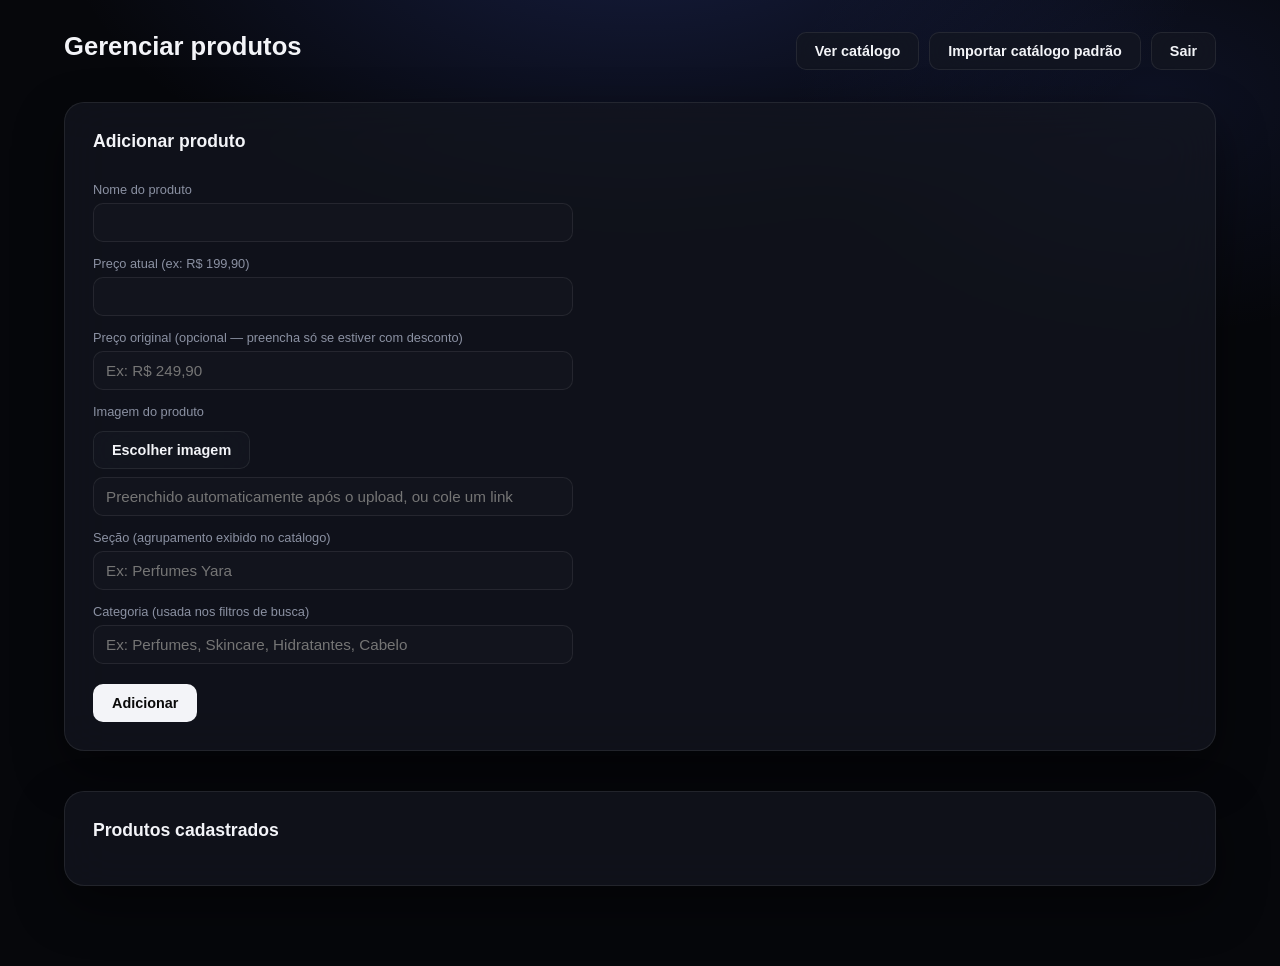
==== admin.html @ 838c7e2e "Catálogo online completo: produtos por Supabase, painel admin com upload de imagens, busca e filtros" ====
<!DOCTYPE html>
<html lang="pt-BR">
<head>
  <meta charset="UTF-8">
  <meta name="viewport" content="width=device-width, initial-scale=1.0">
  <title>Admin — Catálogo</title>
  <link rel="stylesheet" href="css/style.css">
  <link rel="stylesheet" href="css/admin.css">
</head>
<body>
  <header class="admin-header">
    <div>
      <h1 class="admin-header__title">Gerenciar produtos</h1>
      <p class="admin-header__email" id="admin-email"></p>
    </div>
    <div class="admin-header__actions">
      <a class="btn btn--ghost" href="index.html">Ver catálogo</a>
      <button class="btn btn--ghost" id="seed-btn" type="button">Importar catálogo padrão</button>
      <button class="btn btn--ghost" id="logout-btn" type="button">Sair</button>
    </div>
  </header>

  <main class="admin-main">
    <section class="admin-panel">
      <h2 class="admin-panel__title" id="form-title">Adicionar produto</h2>
      <form class="admin-form" id="product-form">
        <label class="field-label" for="field-name">Nome do produto</label>
        <input class="field-input" type="text" id="field-name" required>

        <label class="field-label" for="field-price">Preço atual (ex: R$ 199,90)</label>
        <input class="field-input" type="text" id="field-price">

        <label class="field-label" for="field-original-price">Preço original (opcional — preencha só se estiver com desconto)</label>
        <input class="field-input" type="text" id="field-original-price" placeholder="Ex: R$ 249,90">

        <label class="field-label" for="field-image-file">Imagem do produto</label>
        <div class="image-upload">
          <img class="image-upload__preview" id="image-preview" alt="" hidden>
          <div class="image-upload__controls">
            <label class="btn btn--ghost image-upload__button" for="field-image-file">Escolher imagem</label>
            <input type="file" id="field-image-file" accept="image/*" hidden>
            <span class="image-upload__status" id="image-upload-status"></span>
          </div>
        </div>
        <input class="field-input" type="text" id="field-image" placeholder="Preenchido automaticamente após o upload, ou cole um link">

        <label class="field-label" for="field-section">Seção (agrupamento exibido no catálogo)</label>
        <input class="field-input" type="text" id="field-section" list="section-options" required placeholder="Ex: Perfumes Yara">
        <datalist id="section-options"></datalist>

        <label class="field-label" for="field-category">Categoria (usada nos filtros de busca)</label>
        <input class="field-input" type="text" id="field-category" list="category-options" placeholder="Ex: Perfumes, Skincare, Hidratantes, Cabelo">
        <datalist id="category-options"></datalist>

        <div class="admin-form__actions">
          <button class="btn btn--primary" type="submit" id="submit-btn">Adicionar</button>
          <button class="btn btn--ghost" type="button" id="cancel-edit-btn" hidden>Cancelar edição</button>
        </div>
      </form>
    </section>

    <section class="admin-panel">
      <h2 class="admin-panel__title">Produtos cadastrados</h2>
      <p class="admin-empty" id="admin-empty" hidden>Nenhum produto cadastrado ainda. Use o formulário acima ou clique em "Importar catálogo padrão".</p>
      <div id="admin-sections"></div>
    </section>
  </main>

  <script src="js/products.js"></script>
  <script type="module" src="js/admin.js"></script>
</body>
</html>
---- css/style.css ----
:root {
  --bg: #06070b;
  --card-bg: rgba(20, 23, 33, 0.72);
  --card-bg-solid: #12141d;
  --card-border: rgba(255, 255, 255, 0.08);
  --card-border-hover: rgba(112, 142, 255, 0.45);
  --text-primary: #f3f4f8;
  --text-secondary: #8b91a3;
  --button-bg: #f3f4f8;
  --button-bg-hover: #ffffff;
  --button-text: #0a0a0a;
  --accent: #5b7fff;
  --accent-soft: rgba(91, 127, 255, 0.16);
  --shadow-panel: 0 20px 50px rgba(0, 0, 0, 0.45);
}

* {
  box-sizing: border-box;
  margin: 0;
  padding: 0;
}

[hidden] {
  display: none !important;
}

html {
  background: var(--bg);
}

body {
  background:
    radial-gradient(ellipse 900px 500px at 50% -10%, rgba(80, 110, 255, 0.22), transparent 65%),
    radial-gradient(ellipse 600px 400px at 90% 10%, rgba(80, 110, 255, 0.1), transparent 60%),
    var(--bg);
  color: var(--text-primary);
  font-family: -apple-system, BlinkMacSystemFont, "Segoe UI", Roboto, Arial, sans-serif;
  -webkit-font-smoothing: antialiased;
  min-height: 100vh;
}

.site-header {
  text-align: center;
  padding: 64px 24px 40px;
}

.site-header__title {
  font-size: clamp(2rem, 4vw, 2.75rem);
  font-weight: 700;
  letter-spacing: -0.02em;
}

.site-header__underline {
  width: 56px;
  height: 3px;
  background: var(--accent);
  border: none;
  border-radius: 2px;
  margin: 18px auto 0;
  box-shadow: 0 0 16px 1px var(--accent-soft);
}

.site-header__subtitle {
  margin-top: 16px;
  color: var(--text-secondary);
  font-size: 0.95rem;
}

.catalog {
  max-width: 1200px;
  margin: 0 auto;
  padding: 0 24px 80px;
}

.catalog-controls {
  max-width: 1200px;
  margin: 0 auto;
  padding: 0 24px 32px;
  display: flex;
  flex-direction: column;
  gap: 16px;
}

.search-box {
  position: relative;
  max-width: 420px;
}

.search-box__icon {
  position: absolute;
  top: 50%;
  left: 14px;
  transform: translateY(-50%);
  width: 18px;
  height: 18px;
  color: var(--text-secondary);
  pointer-events: none;
}

.search-box__input {
  width: 100%;
  background: var(--card-bg);
  backdrop-filter: blur(20px);
  -webkit-backdrop-filter: blur(20px);
  border: 1px solid var(--card-border);
  border-radius: 14px;
  padding: 13px 14px 13px 42px;
  color: var(--text-primary);
  font-size: 0.95rem;
  transition: border-color 0.2s ease, box-shadow 0.2s ease;
}

.search-box__input::placeholder {
  color: var(--text-secondary);
}

.search-box__input:focus {
  outline: none;
  border-color: var(--accent);
  box-shadow: 0 0 0 3px var(--accent-soft);
}

.filter-chips {
  display: flex;
  flex-wrap: wrap;
  gap: 10px;
}

.filter-chip {
  background: var(--card-bg);
  backdrop-filter: blur(20px);
  -webkit-backdrop-filter: blur(20px);
  border: 1px solid var(--card-border);
  color: var(--text-secondary);
  font-size: 0.85rem;
  font-weight: 600;
  padding: 9px 18px;
  border-radius: 999px;
  cursor: pointer;
  transition: border-color 0.15s ease, color 0.15s ease, background 0.15s ease;
}

.filter-chip:hover {
  border-color: var(--card-border-hover);
  color: var(--text-primary);
}

.filter-chip--active {
  background: var(--accent);
  border-color: var(--accent);
  color: #ffffff;
}

.catalog-empty {
  text-align: center;
  color: var(--text-secondary);
  padding: 40px 24px 80px;
}

.catalog-section {
  margin-bottom: 56px;
}

.catalog-section__title {
  font-size: 1.3rem;
  font-weight: 700;
  letter-spacing: -0.01em;
  margin-bottom: 20px;
  padding-bottom: 14px;
  border-bottom: 1px solid var(--card-border);
}

.catalog-grid {
  display: grid;
  grid-template-columns: repeat(auto-fill, minmax(260px, 1fr));
  gap: 24px;
}

.card {
  background: var(--card-bg);
  backdrop-filter: blur(20px);
  -webkit-backdrop-filter: blur(20px);
  border: 1px solid var(--card-border);
  border-radius: 20px;
  overflow: hidden;
  display: flex;
  flex-direction: column;
  box-shadow: var(--shadow-panel);
  transition: border-color 0.25s ease, transform 0.25s ease, box-shadow 0.25s ease;
}

.card:hover {
  border-color: var(--card-border-hover);
  transform: translateY(-3px);
  box-shadow: 0 24px 55px rgba(0, 0, 0, 0.5), 0 0 0 1px var(--accent-soft);
}

.card__image-wrap {
  position: relative;
  aspect-ratio: 1 / 1;
  background: var(--card-bg-solid);
  overflow: hidden;
}

.card--selected {
  border-color: var(--accent);
  box-shadow: 0 24px 55px rgba(0, 0, 0, 0.5), 0 0 0 1px var(--accent-soft);
}

.card__select {
  position: absolute;
  top: 12px;
  left: 12px;
  z-index: 1;
  cursor: pointer;
}

.card__select-input {
  position: absolute;
  opacity: 0;
  width: 26px;
  height: 26px;
  margin: 0;
  cursor: pointer;
}

.card__select-box {
  display: block;
  width: 26px;
  height: 26px;
  border-radius: 8px;
  background: rgba(10, 10, 10, 0.55);
  border: 1.5px solid rgba(255, 255, 255, 0.5);
  backdrop-filter: blur(4px);
  transition: background 0.15s ease, border-color 0.15s ease;
}

.card__select-input:checked + .card__select-box {
  background: var(--accent);
  border-color: var(--accent);
}

.card__select-input:checked + .card__select-box::after {
  content: "";
  display: block;
  width: 7px;
  height: 12px;
  margin: 3px auto 0;
  border-right: 2px solid #ffffff;
  border-bottom: 2px solid #ffffff;
  transform: rotate(45deg);
}

.card__image {
  width: 100%;
  height: 100%;
  object-fit: cover;
  display: block;
}

.card__body {
  padding: 20px;
  display: flex;
  flex-direction: column;
  gap: 4px;
}

.card__name {
  font-size: 1.05rem;
  font-weight: 600;
  letter-spacing: -0.01em;
}

.card__price-row {
  display: flex;
  align-items: baseline;
  gap: 8px;
  margin-bottom: 14px;
  flex-wrap: wrap;
}

.card__price {
  color: var(--text-secondary);
  font-size: 0.9rem;
}

.card__price-original {
  color: var(--text-secondary);
  font-size: 0.78rem;
  text-decoration: line-through;
  opacity: 0.6;
}

.card__discount-badge {
  position: absolute;
  top: 12px;
  right: 12px;
  z-index: 1;
  background: var(--accent);
  color: #ffffff;
  font-size: 0.75rem;
  font-weight: 700;
  padding: 4px 9px;
  border-radius: 999px;
  box-shadow: 0 4px 14px rgba(91, 127, 255, 0.5);
}

.card__button {
  margin-top: 8px;
  display: inline-flex;
  align-items: center;
  justify-content: center;
  gap: 10px;
  background: var(--button-bg);
  color: var(--button-text);
  font-weight: 600;
  font-size: 0.95rem;
  text-decoration: none;
  padding: 12px 16px;
  border-radius: 12px;
  transition: background 0.2s ease, box-shadow 0.2s ease, transform 0.15s ease;
}

.card__button:hover {
  background: var(--button-bg-hover);
  box-shadow: 0 0 0 4px var(--accent-soft);
}

.card__button:active {
  transform: scale(0.98);
}

.card__button-icon {
  width: 20px;
  height: 20px;
  flex-shrink: 0;
}

.site-footer {
  text-align: center;
  padding: 32px 24px 48px;
  color: var(--text-secondary);
  font-size: 0.85rem;
}

.site-footer__admin {
  display: inline-block;
  margin-top: 10px;
  color: var(--text-secondary);
  font-size: 0.78rem;
  text-decoration: none;
  opacity: 0.6;
}

.site-footer__admin:hover {
  opacity: 1;
}

.order-bar[hidden] {
  display: none;
}

.order-bar {
  position: fixed;
  left: 50%;
  bottom: 20px;
  transform: translateX(-50%);
  display: flex;
  align-items: center;
  gap: 16px;
  background: var(--card-bg);
  backdrop-filter: blur(24px);
  -webkit-backdrop-filter: blur(24px);
  border: 1px solid var(--card-border-hover);
  border-radius: 16px;
  padding: 14px 18px;
  box-shadow: var(--shadow-panel), 0 0 0 1px var(--accent-soft);
  z-index: 10;
  max-width: calc(100% - 32px);
}

.order-bar__count {
  font-size: 0.9rem;
  font-weight: 600;
  white-space: nowrap;
}

.order-bar__actions {
  display: flex;
  align-items: center;
  gap: 10px;
}

.order-bar__clear {
  background: transparent;
  border: 1px solid var(--card-border);
  color: var(--text-secondary);
  font-size: 0.85rem;
  padding: 10px 14px;
  border-radius: 10px;
  cursor: pointer;
  white-space: nowrap;
}

.order-bar__clear:hover {
  border-color: var(--card-border-hover);
  color: var(--text-primary);
}

.order-bar__button {
  display: inline-flex;
  align-items: center;
  gap: 8px;
  background: var(--button-bg);
  color: var(--button-text);
  font-weight: 600;
  font-size: 0.9rem;
  text-decoration: none;
  padding: 10px 16px;
  border-radius: 10px;
  white-space: nowrap;
  transition: background 0.2s ease;
}

.order-bar__button:hover {
  background: var(--button-bg-hover);
}

@media (max-width: 480px) {
  .order-bar {
    flex-direction: column;
    align-items: stretch;
    gap: 12px;
  }

  .order-bar__actions {
    justify-content: space-between;
  }
}
---- css/admin.css ----
.btn {
  display: inline-flex;
  align-items: center;
  justify-content: center;
  gap: 8px;
  border: 1px solid var(--card-border);
  background: var(--card-bg);
  backdrop-filter: blur(20px);
  -webkit-backdrop-filter: blur(20px);
  color: var(--text-primary);
  font-size: 0.9rem;
  font-weight: 600;
  padding: 10px 18px;
  border-radius: 10px;
  cursor: pointer;
  text-decoration: none;
  transition: border-color 0.2s ease, background 0.2s ease, box-shadow 0.2s ease;
}

.btn--primary {
  background: var(--button-bg);
  color: var(--button-text);
  border-color: transparent;
}

.btn--primary:hover {
  background: var(--button-bg-hover);
  box-shadow: 0 0 0 4px var(--accent-soft);
}

.btn--ghost:hover {
  border-color: var(--card-border-hover);
}

/* Login */
.auth-page {
  min-height: 100vh;
  display: flex;
  align-items: center;
  justify-content: center;
  padding: 24px;
}

.auth-card {
  width: 100%;
  max-width: 360px;
  background: var(--card-bg);
  backdrop-filter: blur(24px);
  -webkit-backdrop-filter: blur(24px);
  border: 1px solid var(--card-border);
  border-radius: 20px;
  padding: 32px;
  display: flex;
  flex-direction: column;
  box-shadow: var(--shadow-panel);
}

.auth-card__title {
  font-size: 1.4rem;
  font-weight: 700;
}

.auth-card__subtitle {
  color: var(--text-secondary);
  font-size: 0.9rem;
  margin-top: 6px;
  margin-bottom: 24px;
}

.auth-card__error {
  color: #ff6b6b;
  font-size: 0.85rem;
  min-height: 1.2em;
  margin: 4px 0 12px;
}

.auth-card__back {
  text-align: center;
  color: var(--text-secondary);
  font-size: 0.85rem;
  margin-top: 16px;
  text-decoration: none;
}

.auth-card__back:hover {
  color: var(--text-primary);
}

/* Shared field styles */
.field-label {
  font-size: 0.8rem;
  color: var(--text-secondary);
  margin-bottom: 6px;
  margin-top: 14px;
}

.field-input {
  background: var(--card-bg-solid);
  border: 1px solid var(--card-border);
  border-radius: 10px;
  padding: 10px 12px;
  color: var(--text-primary);
  font-size: 0.95rem;
  transition: border-color 0.2s ease, box-shadow 0.2s ease;
}

.field-input:focus {
  outline: none;
  border-color: var(--accent);
  box-shadow: 0 0 0 3px var(--accent-soft);
}

.image-upload {
  display: flex;
  align-items: center;
  gap: 14px;
  margin-top: 6px;
  margin-bottom: 8px;
}

.image-upload__preview {
  width: 56px;
  height: 56px;
  border-radius: 10px;
  object-fit: cover;
  background: var(--card-bg-solid);
  border: 1px solid var(--card-border);
  flex-shrink: 0;
}

.image-upload__controls {
  display: flex;
  align-items: center;
  gap: 10px;
}

.image-upload__button {
  cursor: pointer;
}

.image-upload__status {
  font-size: 0.8rem;
  color: var(--text-secondary);
}

/* Admin layout */
.admin-header {
  display: flex;
  align-items: flex-start;
  justify-content: space-between;
  flex-wrap: wrap;
  gap: 16px;
  padding: 32px 24px;
  max-width: 1200px;
  margin: 0 auto;
}

.admin-header__title {
  font-size: 1.6rem;
  font-weight: 700;
}

.admin-header__email {
  color: var(--text-secondary);
  font-size: 0.85rem;
  margin-top: 4px;
}

.admin-header__actions {
  display: flex;
  gap: 10px;
  flex-wrap: wrap;
}

.admin-main {
  max-width: 1200px;
  margin: 0 auto;
  padding: 0 24px 80px;
  display: flex;
  flex-direction: column;
  gap: 40px;
}

.admin-panel {
  background: var(--card-bg);
  backdrop-filter: blur(24px);
  -webkit-backdrop-filter: blur(24px);
  border: 1px solid var(--card-border);
  border-radius: 20px;
  padding: 28px;
  box-shadow: var(--shadow-panel);
}

.admin-panel__title {
  font-size: 1.1rem;
  font-weight: 700;
  margin-bottom: 16px;
}

.admin-form {
  display: flex;
  flex-direction: column;
  max-width: 480px;
}

.admin-form__actions {
  display: flex;
  gap: 10px;
  margin-top: 20px;
}

.admin-empty {
  color: var(--text-secondary);
  font-size: 0.9rem;
}

.admin-section {
  margin-bottom: 28px;
}

.admin-section__title {
  font-size: 1rem;
  font-weight: 700;
  margin-bottom: 12px;
  padding-bottom: 8px;
  border-bottom: 1px solid var(--card-border);
}

.admin-row {
  display: flex;
  align-items: center;
  gap: 14px;
  padding: 10px 0;
  border-bottom: 1px solid var(--card-border);
}

.admin-row__thumb {
  width: 48px;
  height: 48px;
  border-radius: 8px;
  object-fit: cover;
  background: var(--card-bg-solid);
  flex-shrink: 0;
}

.admin-row__info {
  flex: 1;
  min-width: 0;
}

.admin-row__name {
  font-weight: 600;
  font-size: 0.92rem;
}

.admin-row__price {
  color: var(--text-secondary);
  font-size: 0.82rem;
}

.admin-row__price-original {
  text-decoration: line-through;
  opacity: 0.6;
}

.admin-row__actions {
  display: flex;
  gap: 8px;
  flex-shrink: 0;
}

.admin-row__actions button {
  background: transparent;
  border: 1px solid var(--card-border);
  color: var(--text-primary);
  border-radius: 8px;
  padding: 6px 12px;
  font-size: 0.8rem;
  cursor: pointer;
}

.admin-row__actions button:hover {
  border-color: var(--card-border-hover);
}
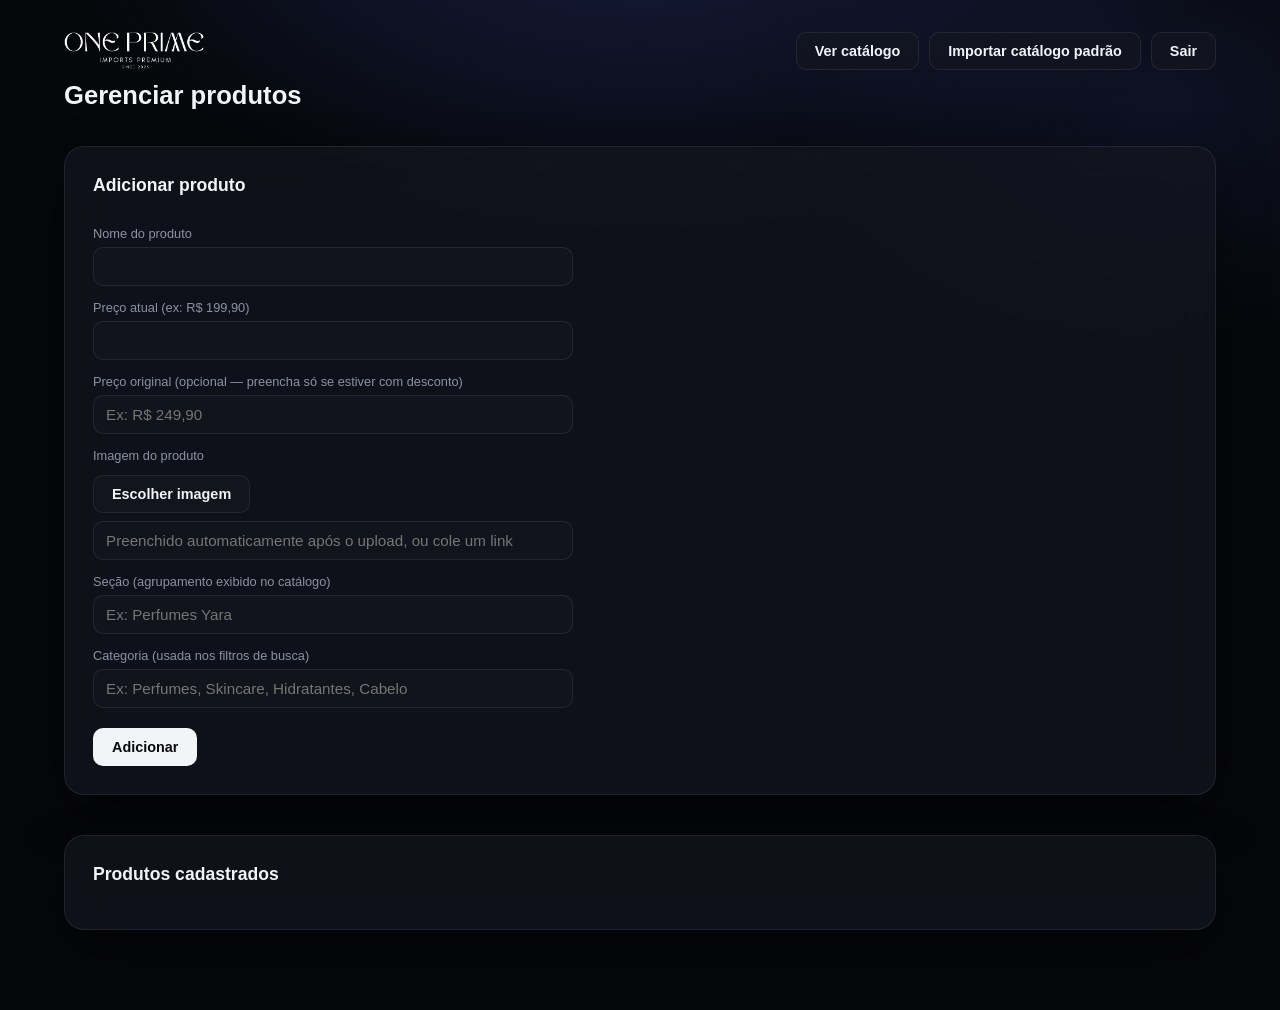
==== commit c48305b3: "Adiciona logomarca One Prime Imports Premium no catálogo, login e painel admin Co-Authored-By: Claud" ====
--- a/admin.html
+++ b/admin.html
@@ -3,13 +3,14 @@
 <head>
   <meta charset="UTF-8">
   <meta name="viewport" content="width=device-width, initial-scale=1.0">
-  <title>Admin — Catálogo</title>
+  <title>Admin — One Prime Imports Premium</title>
   <link rel="stylesheet" href="css/style.css">
   <link rel="stylesheet" href="css/admin.css">
 </head>
 <body>
   <header class="admin-header">
-    <div>
+    <div class="admin-header__brand">
+      <img class="admin-header__logo" src="images/logo-white.png" alt="One Prime Imports Premium">
       <h1 class="admin-header__title">Gerenciar produtos</h1>
       <p class="admin-header__email" id="admin-email"></p>
     </div>
--- a/css/style.css
+++ b/css/style.css
@@ -50,6 +50,13 @@
   letter-spacing: -0.02em;
 }
 
+.site-header__logo {
+  width: 100%;
+  max-width: 340px;
+  height: auto;
+  display: inline-block;
+}
+
 .site-header__underline {
   width: 56px;
   height: 3px;
--- a/css/admin.css
+++ b/css/admin.css
@@ -55,6 +55,14 @@
   box-shadow: var(--shadow-panel);
 }
 
+.auth-card__logo {
+  width: 100%;
+  max-width: 200px;
+  height: auto;
+  margin: 0 auto 20px;
+  display: block;
+}
+
 .auth-card__title {
   font-size: 1.4rem;
   font-weight: 700;
@@ -155,6 +163,17 @@
   margin: 0 auto;
 }
 
+.admin-header__brand {
+  display: flex;
+  flex-direction: column;
+}
+
+.admin-header__logo {
+  width: 140px;
+  height: auto;
+  margin-bottom: 12px;
+}
+
 .admin-header__title {
   font-size: 1.6rem;
   font-weight: 700;
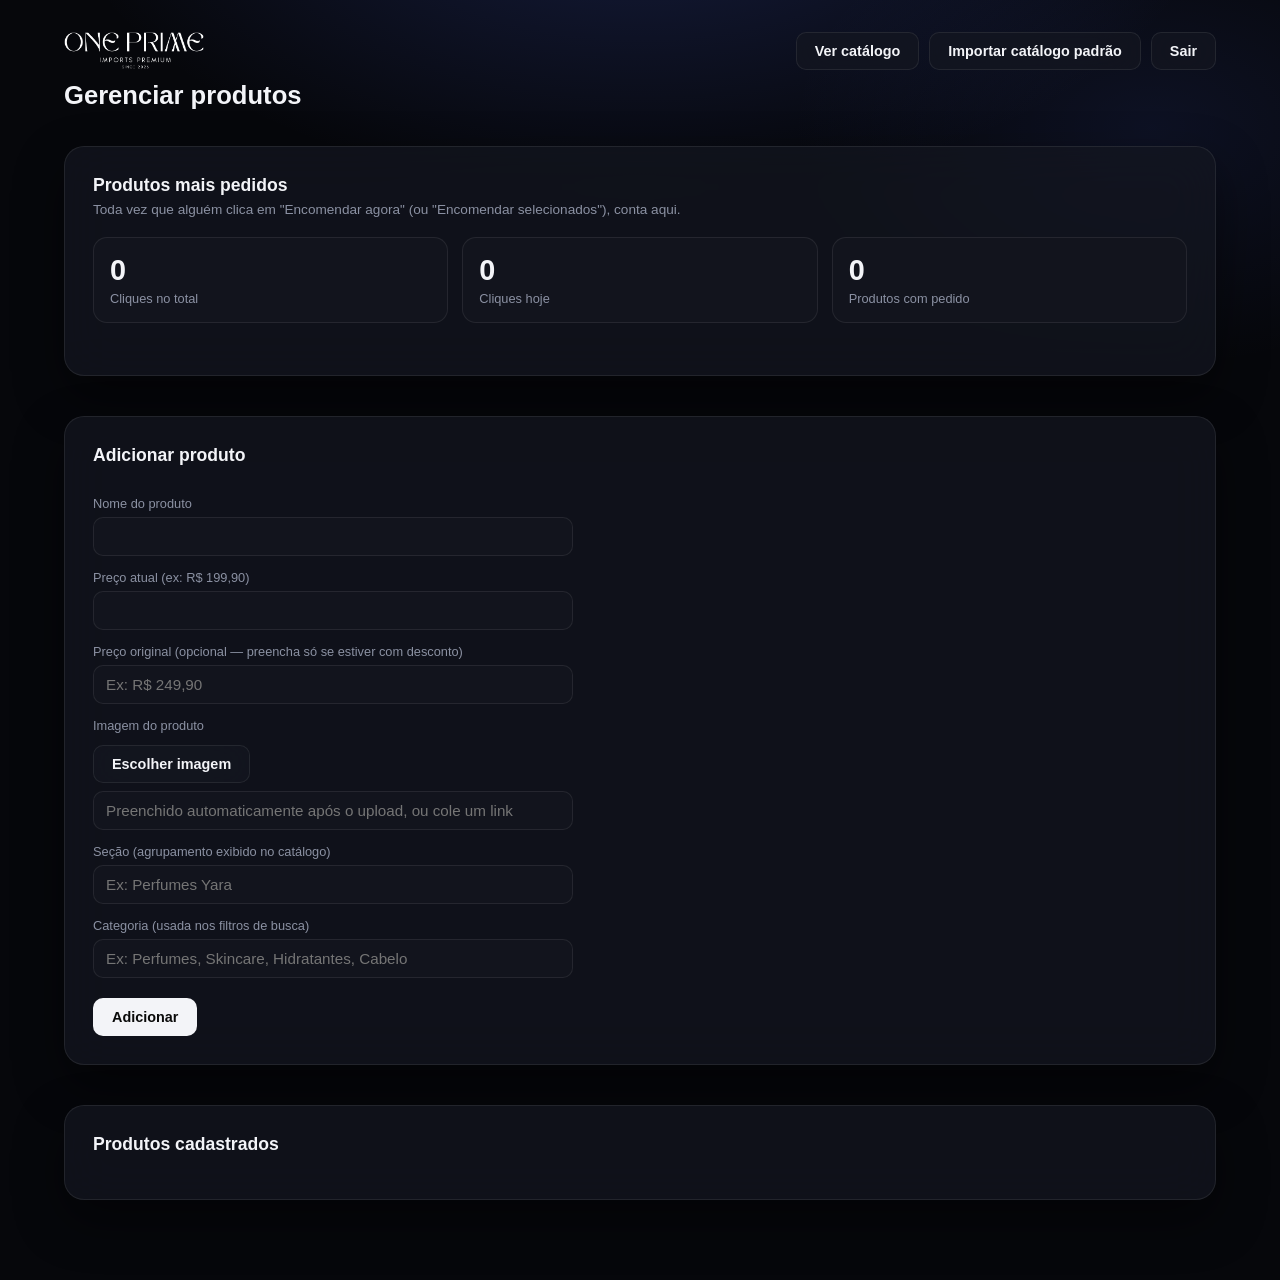
==== commit 65c25bf1: "Adiciona painel de estatísticas: registra cliques em "Encomendar agora" e mostra ranking dos produto" ====
--- a/admin.html
+++ b/admin.html
@@ -22,6 +22,29 @@
   </header>
 
   <main class="admin-main">
+    <section class="admin-panel">
+      <h2 class="admin-panel__title">Produtos mais pedidos</h2>
+      <p class="admin-panel__hint">Toda vez que alguém clica em "Encomendar agora" (ou "Encomendar selecionados"), conta aqui.</p>
+
+      <div class="stats-row">
+        <div class="stats-card">
+          <span class="stats-card__value" id="stats-total">0</span>
+          <span class="stats-card__label">Cliques no total</span>
+        </div>
+        <div class="stats-card">
+          <span class="stats-card__value" id="stats-today">0</span>
+          <span class="stats-card__label">Cliques hoje</span>
+        </div>
+        <div class="stats-card">
+          <span class="stats-card__value" id="stats-products">0</span>
+          <span class="stats-card__label">Produtos com pedido</span>
+        </div>
+      </div>
+
+      <p class="admin-empty" id="stats-empty" hidden>Ainda não há cliques registrados. Assim que alguém encomendar pelo catálogo, o ranking aparece aqui.</p>
+      <div id="stats-ranking" class="stats-ranking"></div>
+    </section>
+
     <section class="admin-panel">
       <h2 class="admin-panel__title" id="form-title">Adicionar produto</h2>
       <form class="admin-form" id="product-form">
--- a/css/admin.css
+++ b/css/admin.css
@@ -216,6 +216,98 @@
   margin-bottom: 16px;
 }
 
+.admin-panel__hint {
+  color: var(--text-secondary);
+  font-size: 0.85rem;
+  margin-top: -10px;
+  margin-bottom: 20px;
+}
+
+.stats-row {
+  display: grid;
+  grid-template-columns: repeat(auto-fit, minmax(140px, 1fr));
+  gap: 14px;
+  margin-bottom: 24px;
+}
+
+.stats-card {
+  background: var(--card-bg-solid);
+  border: 1px solid var(--card-border);
+  border-radius: 14px;
+  padding: 16px;
+  display: flex;
+  flex-direction: column;
+  gap: 4px;
+}
+
+.stats-card__value {
+  font-size: 1.8rem;
+  font-weight: 700;
+  letter-spacing: -0.02em;
+}
+
+.stats-card__label {
+  color: var(--text-secondary);
+  font-size: 0.8rem;
+}
+
+.stats-ranking {
+  display: flex;
+  flex-direction: column;
+  gap: 12px;
+}
+
+.stats-ranking__row {
+  display: flex;
+  align-items: center;
+  gap: 12px;
+}
+
+.stats-ranking__position {
+  width: 28px;
+  flex-shrink: 0;
+  color: var(--text-secondary);
+  font-size: 0.85rem;
+  font-weight: 700;
+}
+
+.stats-ranking__bar-wrap {
+  flex: 1;
+  min-width: 0;
+}
+
+.stats-ranking__name {
+  display: block;
+  font-size: 0.88rem;
+  font-weight: 600;
+  margin-bottom: 4px;
+  white-space: nowrap;
+  overflow: hidden;
+  text-overflow: ellipsis;
+}
+
+.stats-ranking__bar {
+  background: var(--card-border);
+  border-radius: 999px;
+  height: 6px;
+  overflow: hidden;
+}
+
+.stats-ranking__bar-fill {
+  background: var(--accent);
+  height: 100%;
+  border-radius: 999px;
+}
+
+.stats-ranking__count {
+  flex-shrink: 0;
+  font-size: 0.85rem;
+  font-weight: 700;
+  color: var(--text-secondary);
+  min-width: 24px;
+  text-align: right;
+}
+
 .admin-form {
   display: flex;
   flex-direction: column;
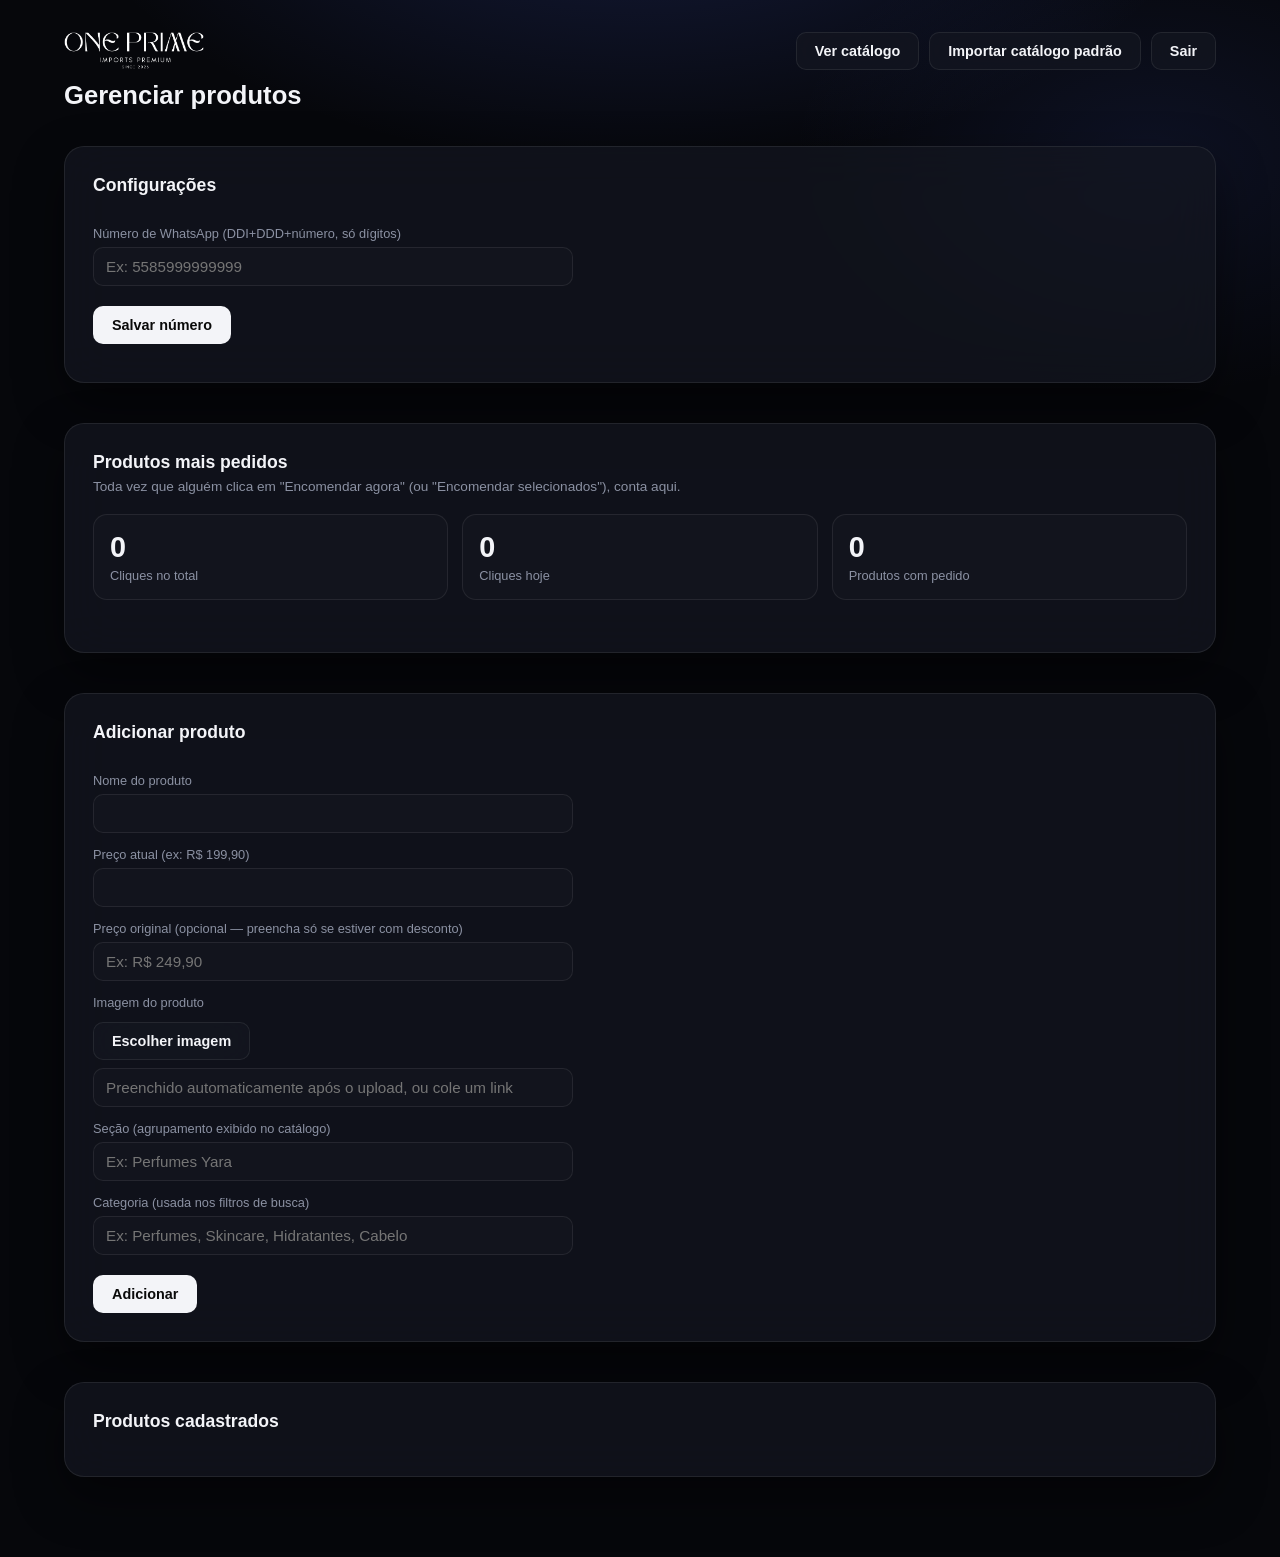
==== commit 6340631c: "Corrige XSS armazenado no ranking de cliques e adiciona numero de WhatsApp editavel no admin Escapa " ====
--- a/admin.html
+++ b/admin.html
@@ -22,6 +22,18 @@
   </header>
 
   <main class="admin-main">
+    <section class="admin-panel">
+      <h2 class="admin-panel__title">Configurações</h2>
+      <form class="admin-form" id="settings-form">
+        <label class="field-label" for="field-whatsapp">Número de WhatsApp (DDI+DDD+número, só dígitos)</label>
+        <input class="field-input" type="text" id="field-whatsapp" placeholder="Ex: 5585999999999" required>
+        <div class="admin-form__actions">
+          <button class="btn btn--primary" type="submit" id="settings-submit-btn">Salvar número</button>
+        </div>
+        <p class="admin-panel__hint" id="settings-status"></p>
+      </form>
+    </section>
+
     <section class="admin-panel">
       <h2 class="admin-panel__title">Produtos mais pedidos</h2>
       <p class="admin-panel__hint">Toda vez que alguém clica em "Encomendar agora" (ou "Encomendar selecionados"), conta aqui.</p>
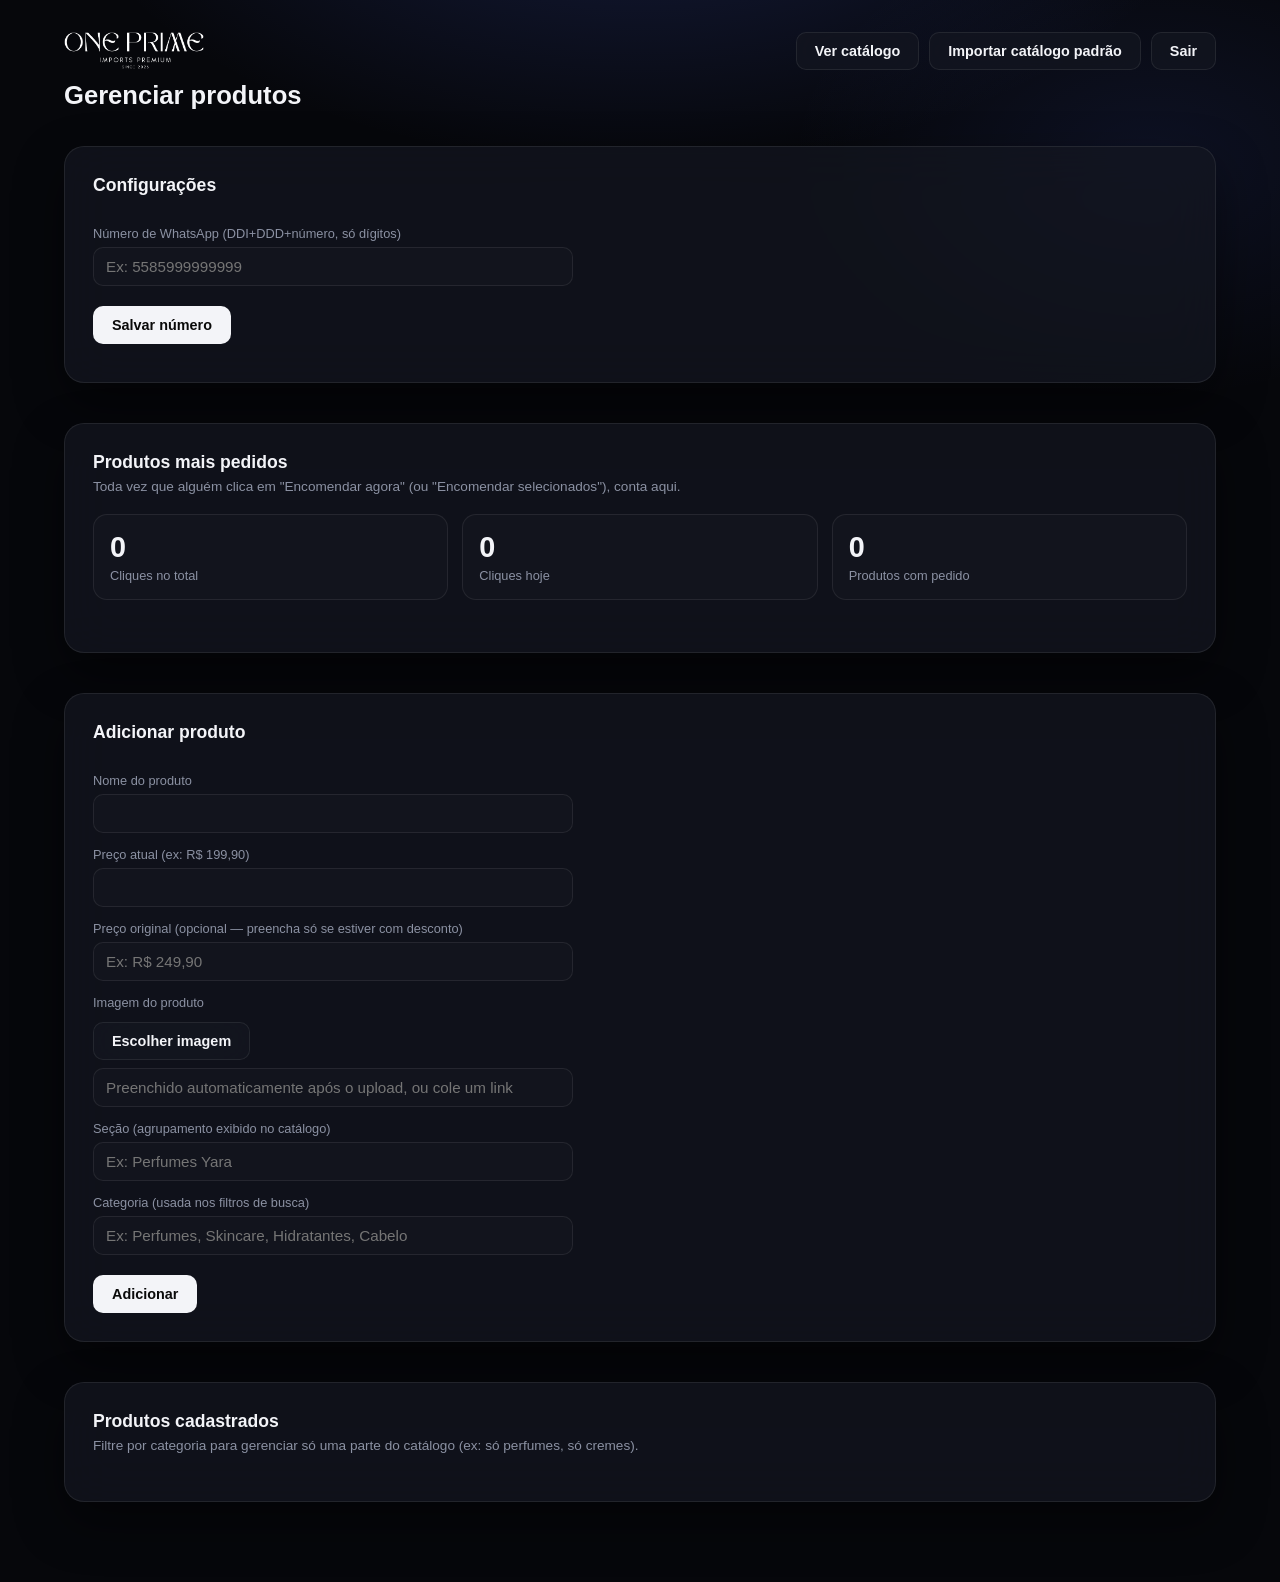
==== commit 2b8abc42: "Adiciona filtro por categoria no painel admin Reaproveita os chips de filtro ja usados no catalogo p" ====
--- a/admin.html
+++ b/admin.html
@@ -97,6 +97,8 @@
 
     <section class="admin-panel">
       <h2 class="admin-panel__title">Produtos cadastrados</h2>
+      <p class="admin-panel__hint">Filtre por categoria para gerenciar só uma parte do catálogo (ex: só perfumes, só cremes).</p>
+      <div class="filter-chips" id="admin-filter-chips"></div>
       <p class="admin-empty" id="admin-empty" hidden>Nenhum produto cadastrado ainda. Use o formulário acima ou clique em "Importar catálogo padrão".</p>
       <div id="admin-sections"></div>
     </section>
